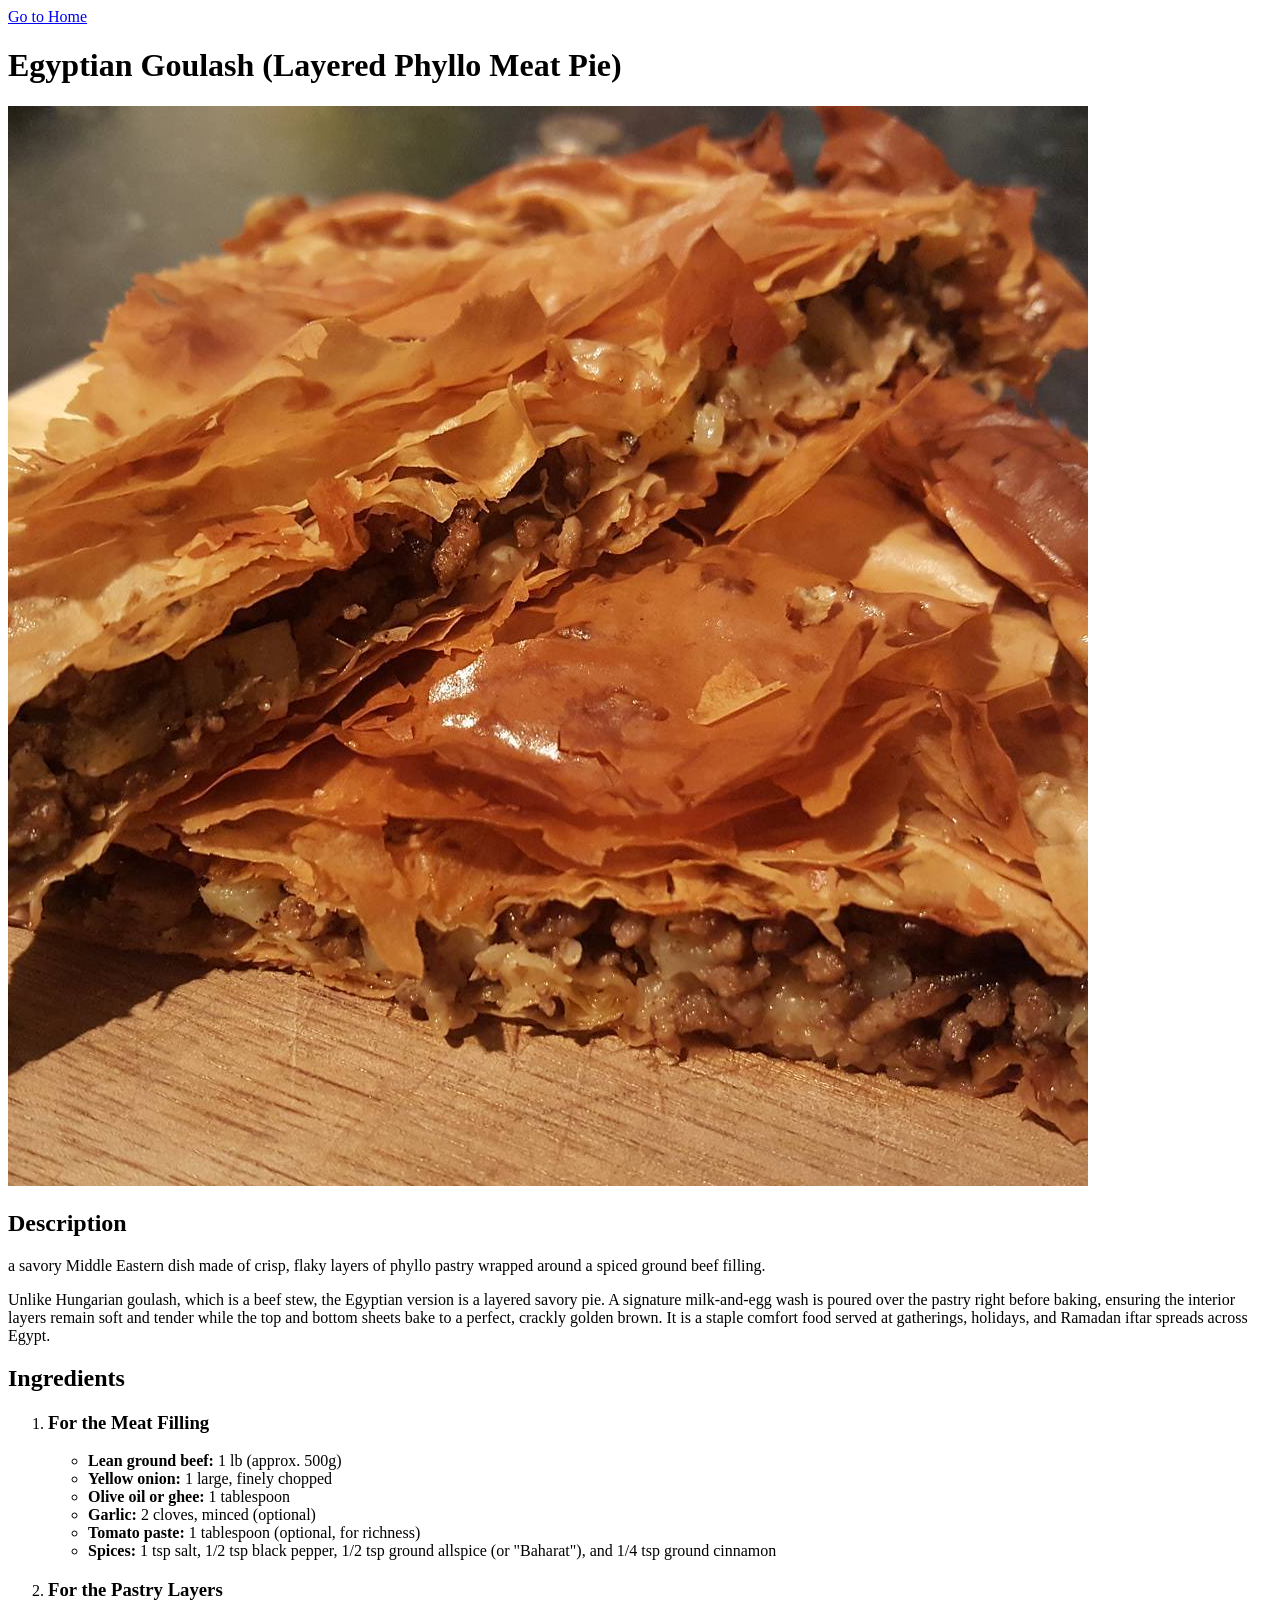
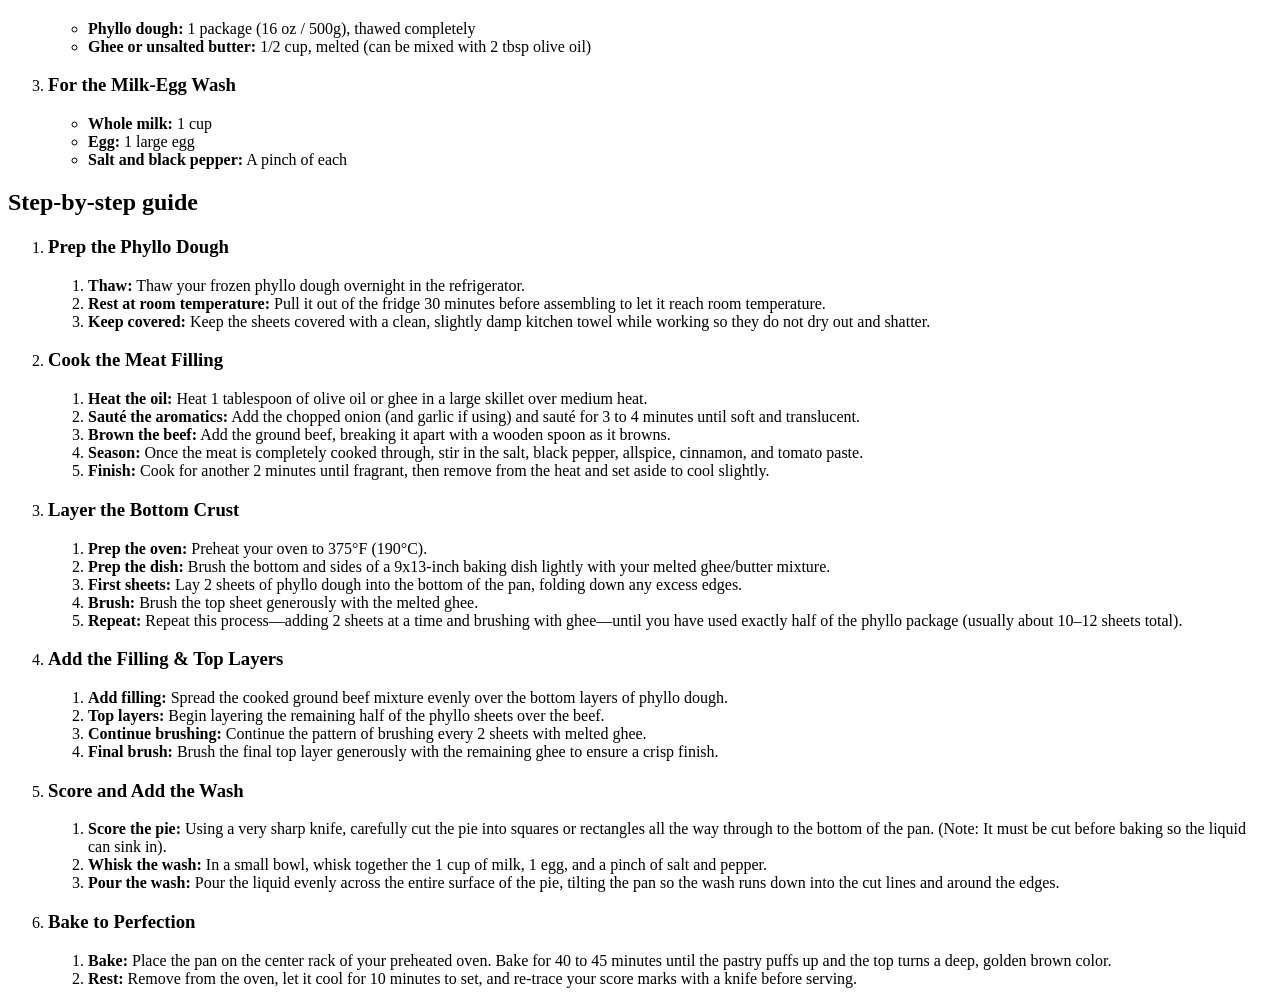
==== recipes/egyptian-goulash.html @ c8ed6add "Add two more recipe pages and Populate them with AI-generated content" ====
<!DOCTYPE html>
<html lang="en">
<head>
  <meta charset="UTF-8">
  <meta name="viewport" content="width=device-width, initial-scale=1.0">
  <title>Egyptian Goulash Recipe</title>
</head>
<body>
  <a href="../index.html">Go to Home</a>
  <h1>Egyptian Goulash (Layered Phyllo Meat Pie)</h1>
  <a title="Myalbanianfood, CC BY-SA 4.0 &lt;https://creativecommons.org/licenses/by-sa/4.0&gt;, via Wikimedia Commons" href="https://commons.wikimedia.org/wiki/File:Albanian_Meat_Pie_-_Mish_me_Byrek.jpg"><img width="1080" height="1080" alt="Albanian Meat Pie - Mish me Byrek" src="../albanian-meat-pie.jpg"></a>
  <div>
    <h2>Description</h2>
    <p>a savory Middle Eastern dish made of crisp, flaky layers of phyllo pastry wrapped around a spiced ground beef filling.</p>
    <p>Unlike Hungarian goulash, which is a beef stew, the Egyptian version is a layered savory pie. A signature milk-and-egg wash is poured over the pastry right before baking, ensuring the interior layers remain soft and tender while the top and bottom sheets bake to a perfect, crackly golden brown. It is a staple comfort food served at gatherings, holidays, and Ramadan iftar spreads across Egypt.</p>
  </div>
  <div>
    <h2>Ingredients</h2>
    <ol>
      <li>
        <h3>For the Meat Filling</h3>
        <ul>
          <li><strong>Lean ground beef:</strong> 1 lb (approx. 500g)</li>
          <li><strong>Yellow onion:</strong> 1 large, finely chopped</li>
          <li><strong>Olive oil or ghee:</strong> 1 tablespoon</li>
          <li><strong>Garlic:</strong> 2 cloves, minced (optional)</li>
          <li><strong>Tomato paste:</strong> 1 tablespoon (optional, for richness)</li>
          <li><strong>Spices:</strong> 1 tsp salt, 1/2 tsp black pepper, 1/2 tsp ground allspice (or "Baharat"), and 1/4 tsp ground cinnamon</li>
        </ul>
      </li>
      <li>
        <h3>For the Pastry Layers</h3>
        <ul>
          <li><strong>Phyllo dough:</strong> 1 package (16 oz / 500g), thawed completely</li>
          <li><strong>Ghee or unsalted butter:</strong> 1/2 cup, melted (can be mixed with 2 tbsp olive oil)</li>
        </ul>
      </li>
      <li>
        <h3>For the Milk-Egg Wash</h3>
        <ul>
          <li><strong>Whole milk:</strong> 1 cup</li>
          <li><strong>Egg:</strong> 1 large egg</li>
          <li><strong>Salt and black pepper:</strong> A pinch of each</li>
        </ul>
      </li>
    </ol>
  </div>
  <div>
    <h2>Step-by-step guide</h2>
    <ol>
      <li>
        <h3>Prep the Phyllo Dough</h3>
        <ol>
          <li><strong>Thaw:</strong> Thaw your frozen phyllo dough overnight in the refrigerator.</li>
          <li><strong>Rest at room temperature:</strong> Pull it out of the fridge 30 minutes before assembling to let it reach room temperature.</li>
          <li><strong>Keep covered:</strong> Keep the sheets covered with a clean, slightly damp kitchen towel while working so they do not dry out and shatter.</li>
        </ol>
      </li>
      <li>
        <h3>Cook the Meat Filling</h3>
        <ol>
          <li><strong>Heat the oil:</strong> Heat 1 tablespoon of olive oil or ghee in a large skillet over medium heat.</li>
          <li><strong>Sauté the aromatics:</strong> Add the chopped onion (and garlic if using) and sauté for 3 to 4 minutes until soft and translucent.</li>
          <li><strong>Brown the beef:</strong> Add the ground beef, breaking it apart with a wooden spoon as it browns.</li>
          <li><strong>Season:</strong> Once the meat is completely cooked through, stir in the salt, black pepper, allspice, cinnamon, and tomato paste.</li>
          <li><strong>Finish:</strong> Cook for another 2 minutes until fragrant, then remove from the heat and set aside to cool slightly.</li>
        </ol>
      </li>
      <li>
        <h3>Layer the Bottom Crust</h3>
        <ol>
          <li><strong>Prep the oven:</strong> Preheat your oven to 375°F (190°C).</li>
          <li><strong>Prep the dish:</strong> Brush the bottom and sides of a 9x13-inch baking dish lightly with your melted ghee/butter mixture.</li>
          <li><strong>First sheets:</strong> Lay 2 sheets of phyllo dough into the bottom of the pan, folding down any excess edges.</li>
          <li><strong>Brush:</strong> Brush the top sheet generously with the melted ghee.</li>
          <li><strong>Repeat:</strong> Repeat this process—adding 2 sheets at a time and brushing with ghee—until you have used exactly half of the phyllo package (usually about 10–12 sheets total).</li>
        </ol>
      </li>
      <li>
        <h3>Add the Filling & Top Layers</h3>
        <ol>
          <li><strong>Add filling:</strong> Spread the cooked ground beef mixture evenly over the bottom layers of phyllo dough.</li>
          <li><strong>Top layers:</strong> Begin layering the remaining half of the phyllo sheets over the beef.</li>
          <li><strong>Continue brushing:</strong> Continue the pattern of brushing every 2 sheets with melted ghee.</li>
          <li><strong>Final brush:</strong> Brush the final top layer generously with the remaining ghee to ensure a crisp finish.</li>
        </ol>
      </li>
      <li>
        <h3>Score and Add the Wash</h3>
        <ol>
          <li><strong>Score the pie:</strong> Using a very sharp knife, carefully cut the pie into squares or rectangles all the way through to the bottom of the pan. (Note: It must be cut before baking so the liquid can sink in).</li>
          <li><strong>Whisk the wash:</strong> In a small bowl, whisk together the 1 cup of milk, 1 egg, and a pinch of salt and pepper.</li>
          <li><strong>Pour the wash:</strong> Pour the liquid evenly across the entire surface of the pie, tilting the pan so the wash runs down into the cut lines and around the edges.</li>
        </ol>
      </li>
      <li>
        <h3>Bake to Perfection</h3>
        <ol>
          <li><strong>Bake:</strong> Place the pan on the center rack of your preheated oven. Bake for 40 to 45 minutes until the pastry puffs up and the top turns a deep, golden brown color.</li>
          <li><strong>Rest:</strong> Remove from the oven, let it cool for 10 minutes to set, and re-trace your score marks with a knife before serving.</li>
        </ol>
      </li>
    </ol>
  </div>
</body>
</html>
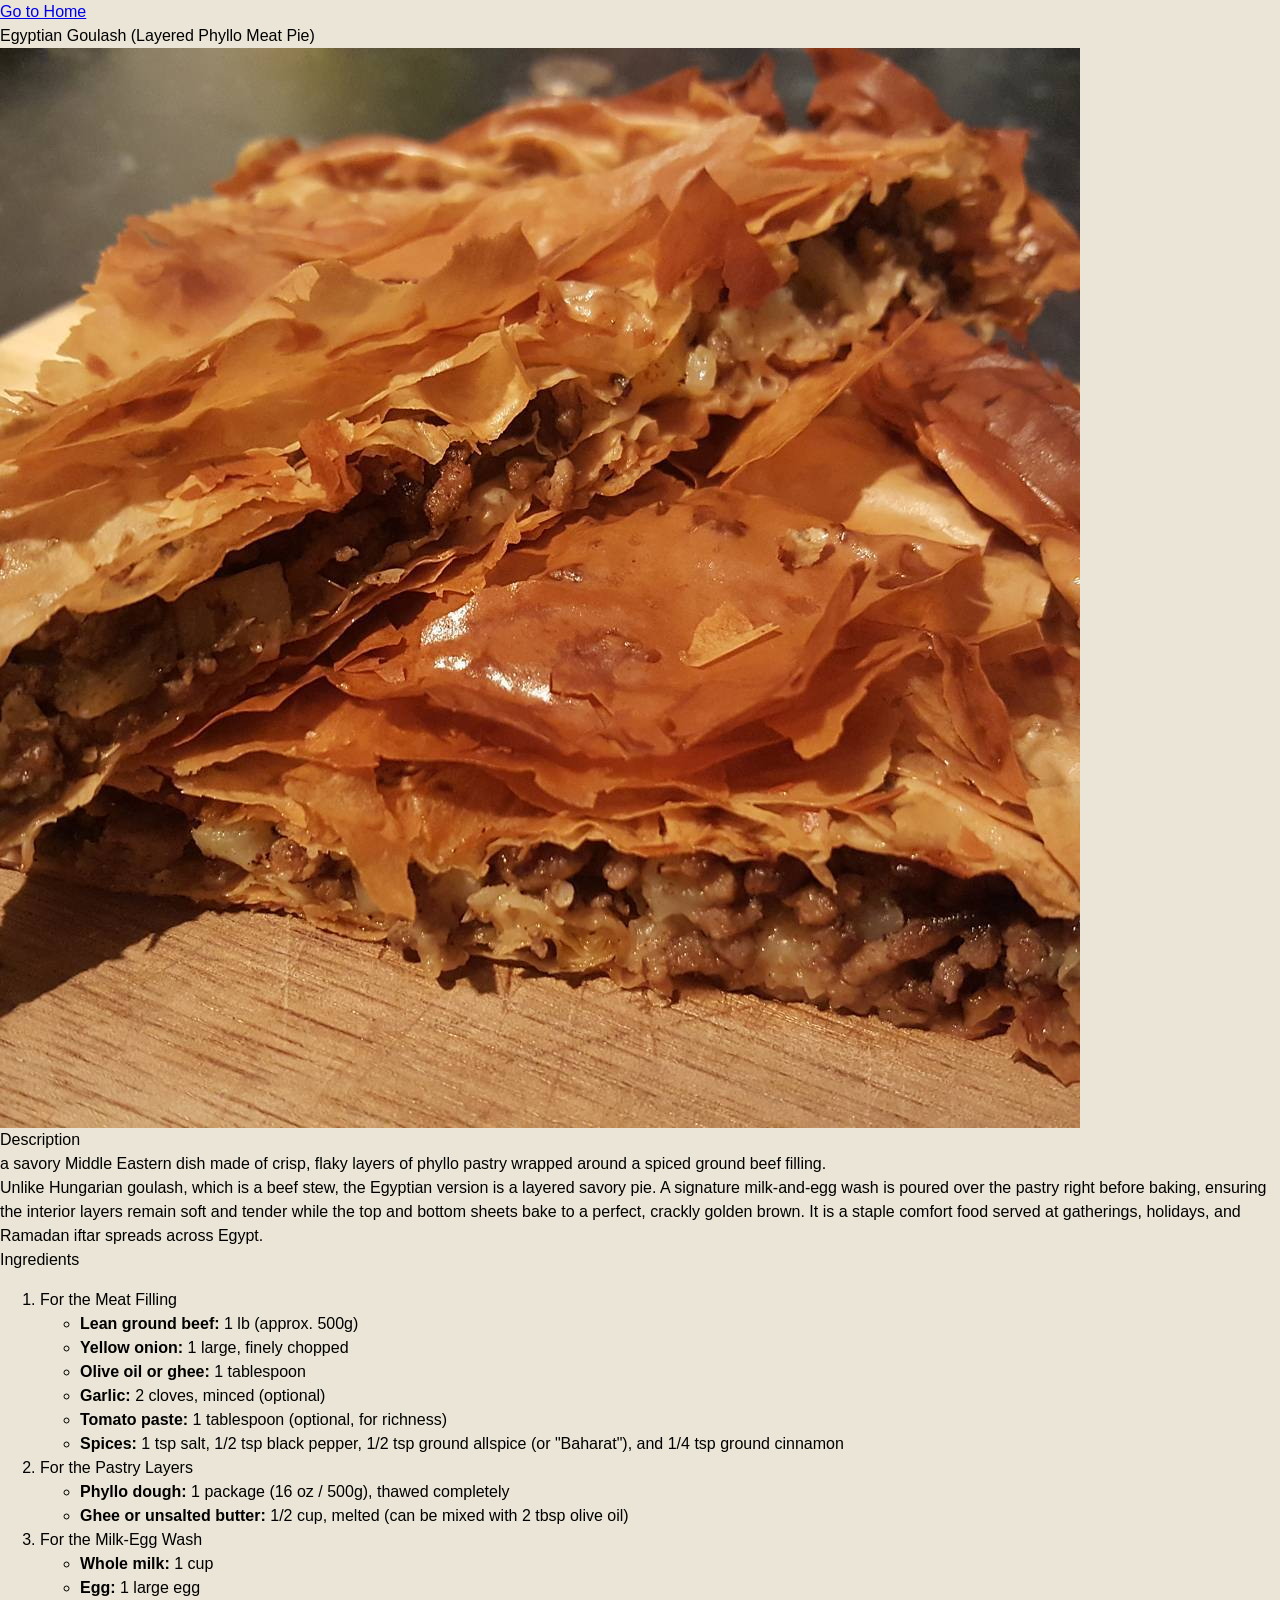
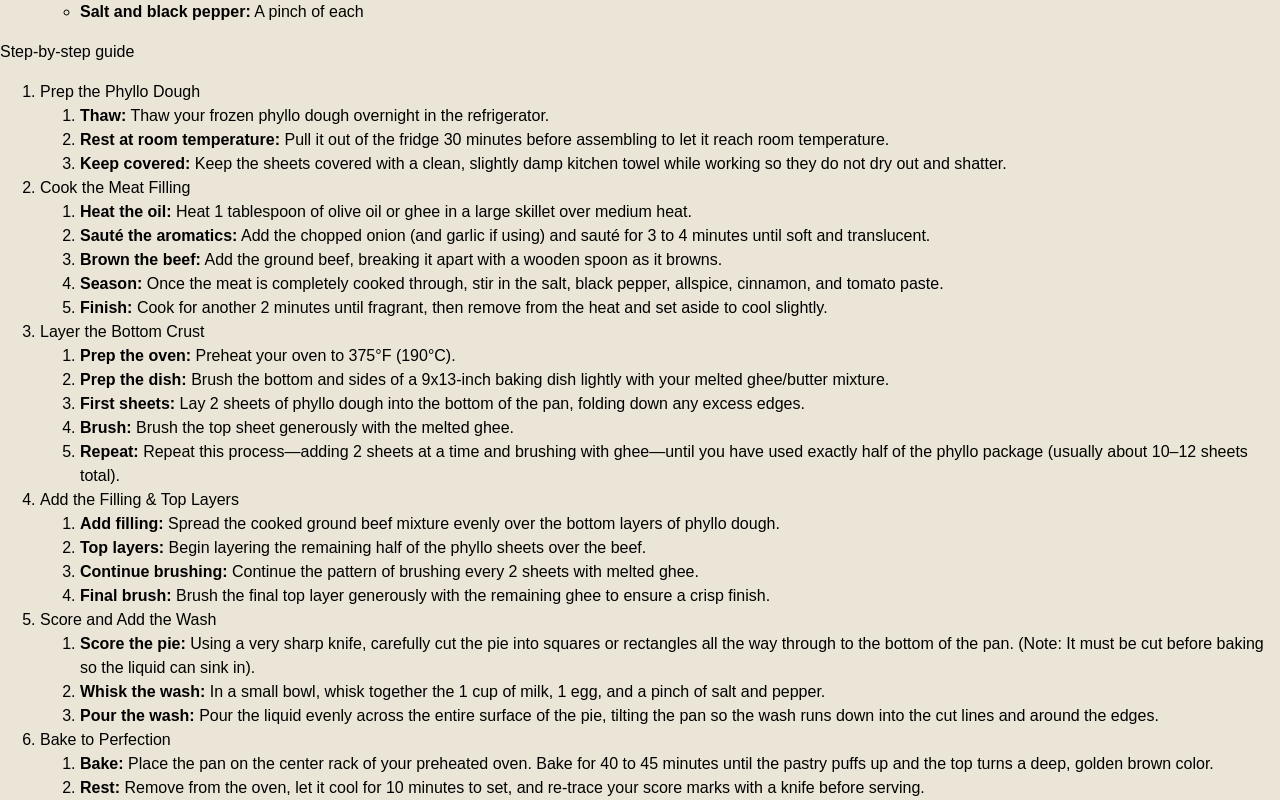
==== commit 0bf3f2c4: "Add styles to home page" ====
--- a/recipes/egyptian-goulash.html
+++ b/recipes/egyptian-goulash.html
@@ -4,6 +4,9 @@
   <meta charset="UTF-8">
   <meta name="viewport" content="width=device-width, initial-scale=1.0">
   <title>Egyptian Goulash Recipe</title>
+  <link rel="stylesheet" href="../styles/reset.css">
+  <link rel="stylesheet" href="../styles/global.css">
+  <link rel="stylesheet" href="../styles/recipe.css">
 </head>
 <body>
   <a href="../index.html">Go to Home</a>
--- a/styles/global.css
+++ b/styles/global.css
@@ -0,0 +1,45 @@
+/* Base */
+html {
+  font-size: 16px;
+  line-height: 1.6;
+  box-sizing: border-box;
+}
+
+body {
+  font-family: Arial, Helvetica, sans-serif;
+
+  background-color: hsl(43, 33%, 88%);
+}
+/* Typography */
+h1, h2, h3, h4, h5, h6 {
+  font-size: inherit;
+  font-weight: inherit;
+}
+
+.text-hero {
+  font-size: clamp(2.5rem, 5vw, 4rem);
+  font-weight: 800;
+  line-height: 1.1;
+}
+
+.text-title {
+  font-size: 2rem;
+  font-weight: 700;
+  line-height: 1.2;
+}
+
+.text-subtitle {
+  font-size: 1.5rem;
+  font-weight: 600;
+}
+
+.text-body {
+  font-size: 1rem;
+  line-height: 1.6;
+}
+
+/* Utilities */
+.container {
+  max-width: 1200px;
+  margin-inline: auto;
+}
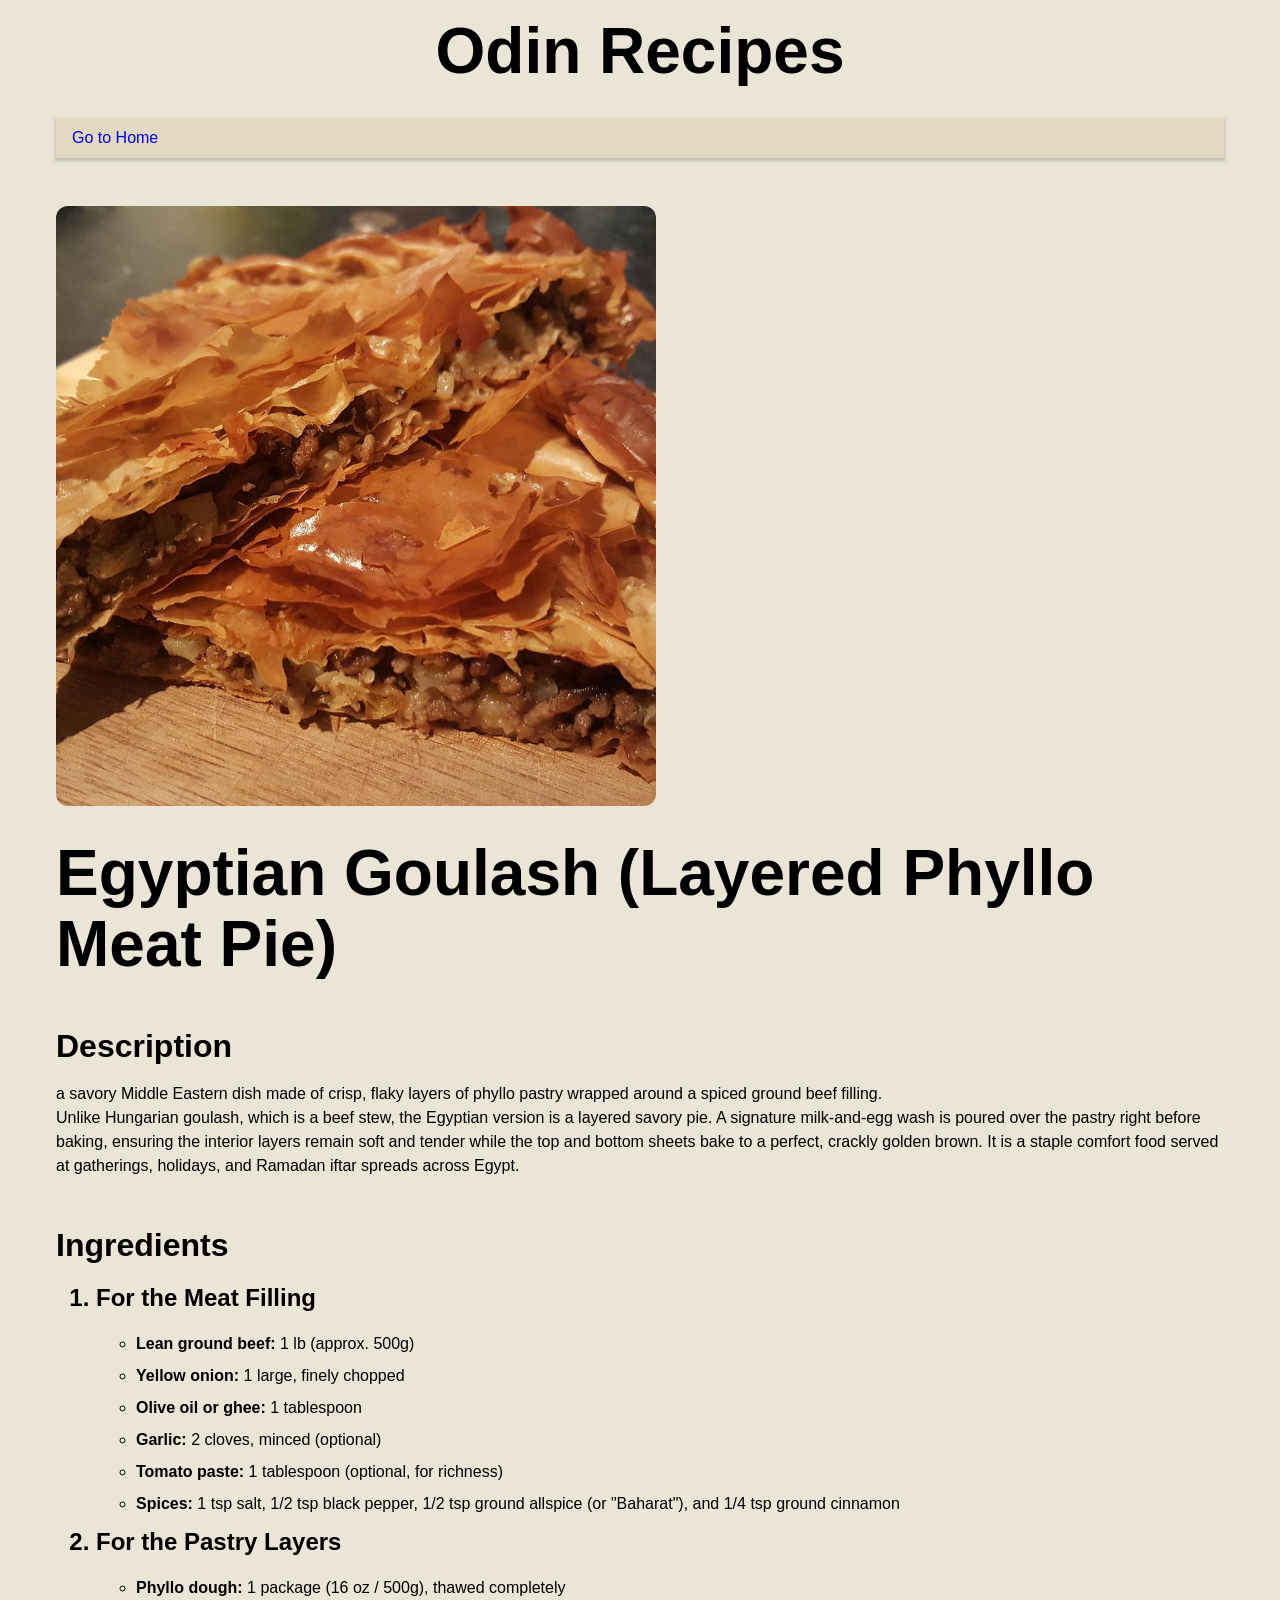
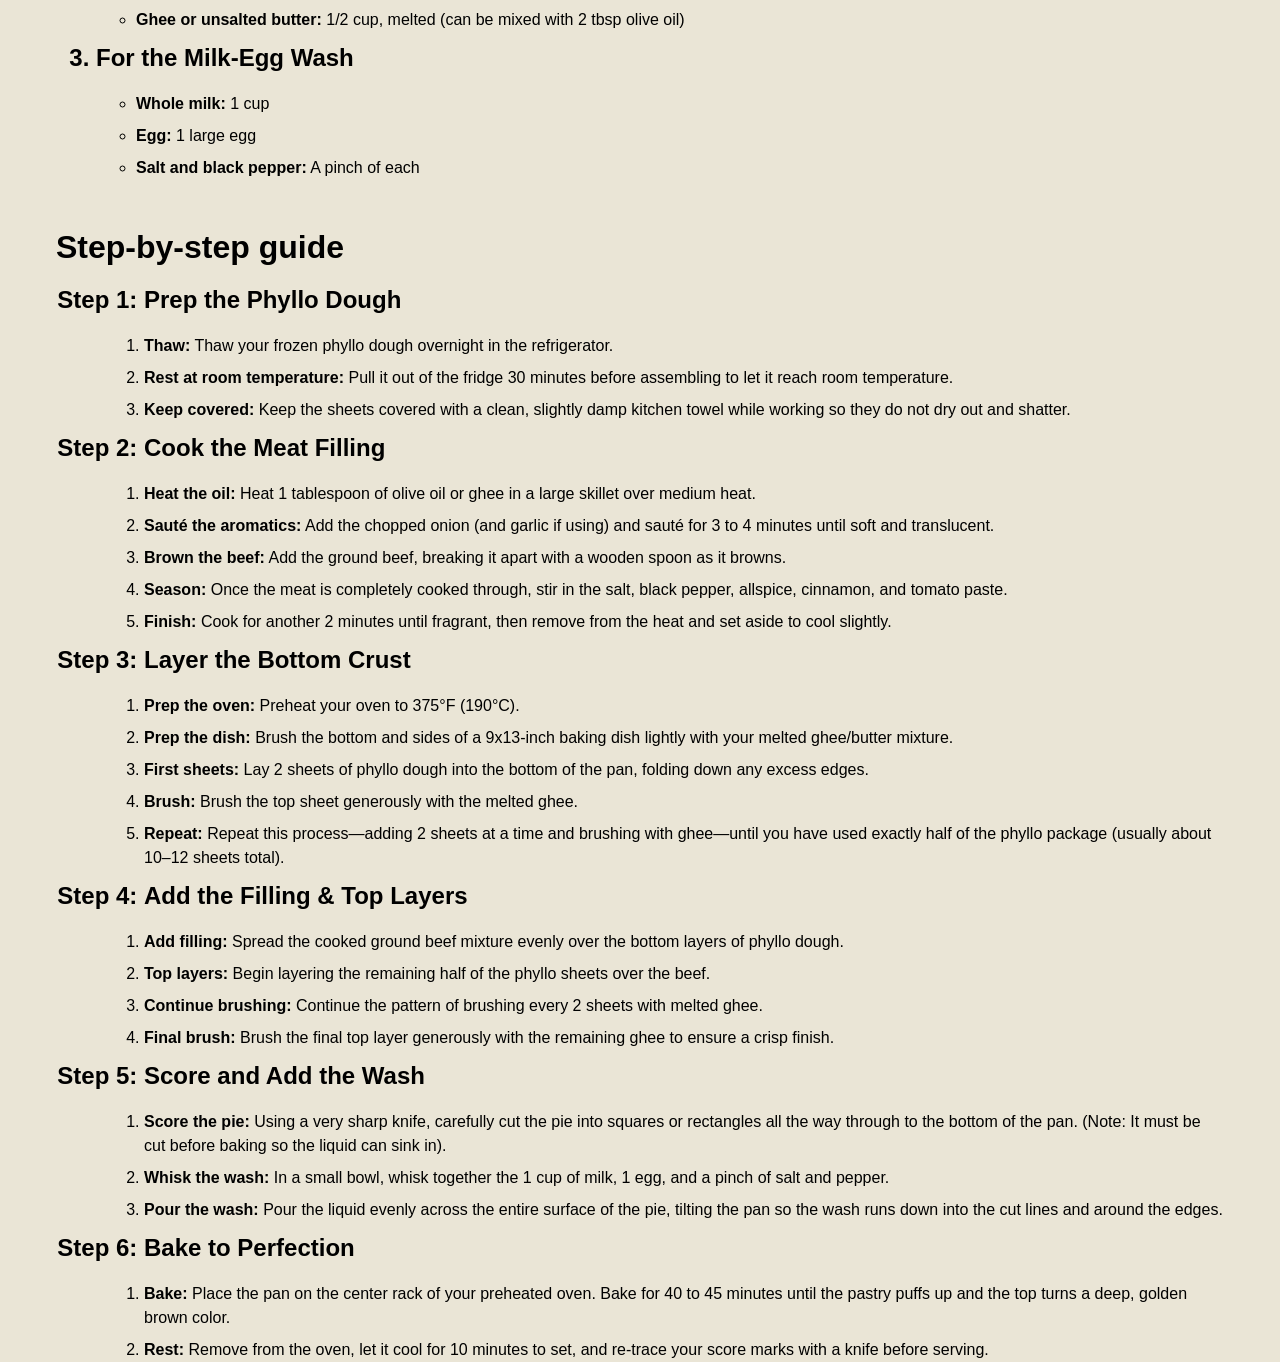
==== commit bdd6be9a: "Add styles to recipe pages" ====
--- a/recipes/egyptian-goulash.html
+++ b/recipes/egyptian-goulash.html
@@ -1,109 +1,244 @@
-<!DOCTYPE html>
+<!doctype html>
 <html lang="en">
-<head>
-  <meta charset="UTF-8">
-  <meta name="viewport" content="width=device-width, initial-scale=1.0">
-  <title>Egyptian Goulash Recipe</title>
-  <link rel="stylesheet" href="../styles/reset.css">
-  <link rel="stylesheet" href="../styles/global.css">
-  <link rel="stylesheet" href="../styles/recipe.css">
-</head>
-<body>
-  <a href="../index.html">Go to Home</a>
-  <h1>Egyptian Goulash (Layered Phyllo Meat Pie)</h1>
-  <a title="Myalbanianfood, CC BY-SA 4.0 &lt;https://creativecommons.org/licenses/by-sa/4.0&gt;, via Wikimedia Commons" href="https://commons.wikimedia.org/wiki/File:Albanian_Meat_Pie_-_Mish_me_Byrek.jpg"><img width="1080" height="1080" alt="Albanian Meat Pie - Mish me Byrek" src="../albanian-meat-pie.jpg"></a>
-  <div>
-    <h2>Description</h2>
-    <p>a savory Middle Eastern dish made of crisp, flaky layers of phyllo pastry wrapped around a spiced ground beef filling.</p>
-    <p>Unlike Hungarian goulash, which is a beef stew, the Egyptian version is a layered savory pie. A signature milk-and-egg wash is poured over the pastry right before baking, ensuring the interior layers remain soft and tender while the top and bottom sheets bake to a perfect, crackly golden brown. It is a staple comfort food served at gatherings, holidays, and Ramadan iftar spreads across Egypt.</p>
-  </div>
-  <div>
-    <h2>Ingredients</h2>
-    <ol>
-      <li>
-        <h3>For the Meat Filling</h3>
-        <ul>
-          <li><strong>Lean ground beef:</strong> 1 lb (approx. 500g)</li>
-          <li><strong>Yellow onion:</strong> 1 large, finely chopped</li>
-          <li><strong>Olive oil or ghee:</strong> 1 tablespoon</li>
-          <li><strong>Garlic:</strong> 2 cloves, minced (optional)</li>
-          <li><strong>Tomato paste:</strong> 1 tablespoon (optional, for richness)</li>
-          <li><strong>Spices:</strong> 1 tsp salt, 1/2 tsp black pepper, 1/2 tsp ground allspice (or "Baharat"), and 1/4 tsp ground cinnamon</li>
-        </ul>
-      </li>
-      <li>
-        <h3>For the Pastry Layers</h3>
-        <ul>
-          <li><strong>Phyllo dough:</strong> 1 package (16 oz / 500g), thawed completely</li>
-          <li><strong>Ghee or unsalted butter:</strong> 1/2 cup, melted (can be mixed with 2 tbsp olive oil)</li>
-        </ul>
-      </li>
-      <li>
-        <h3>For the Milk-Egg Wash</h3>
-        <ul>
-          <li><strong>Whole milk:</strong> 1 cup</li>
-          <li><strong>Egg:</strong> 1 large egg</li>
-          <li><strong>Salt and black pepper:</strong> A pinch of each</li>
-        </ul>
-      </li>
-    </ol>
-  </div>
-  <div>
-    <h2>Step-by-step guide</h2>
-    <ol>
-      <li>
-        <h3>Prep the Phyllo Dough</h3>
-        <ol>
-          <li><strong>Thaw:</strong> Thaw your frozen phyllo dough overnight in the refrigerator.</li>
-          <li><strong>Rest at room temperature:</strong> Pull it out of the fridge 30 minutes before assembling to let it reach room temperature.</li>
-          <li><strong>Keep covered:</strong> Keep the sheets covered with a clean, slightly damp kitchen towel while working so they do not dry out and shatter.</li>
-        </ol>
-      </li>
-      <li>
-        <h3>Cook the Meat Filling</h3>
-        <ol>
-          <li><strong>Heat the oil:</strong> Heat 1 tablespoon of olive oil or ghee in a large skillet over medium heat.</li>
-          <li><strong>Sauté the aromatics:</strong> Add the chopped onion (and garlic if using) and sauté for 3 to 4 minutes until soft and translucent.</li>
-          <li><strong>Brown the beef:</strong> Add the ground beef, breaking it apart with a wooden spoon as it browns.</li>
-          <li><strong>Season:</strong> Once the meat is completely cooked through, stir in the salt, black pepper, allspice, cinnamon, and tomato paste.</li>
-          <li><strong>Finish:</strong> Cook for another 2 minutes until fragrant, then remove from the heat and set aside to cool slightly.</li>
-        </ol>
-      </li>
-      <li>
-        <h3>Layer the Bottom Crust</h3>
-        <ol>
-          <li><strong>Prep the oven:</strong> Preheat your oven to 375°F (190°C).</li>
-          <li><strong>Prep the dish:</strong> Brush the bottom and sides of a 9x13-inch baking dish lightly with your melted ghee/butter mixture.</li>
-          <li><strong>First sheets:</strong> Lay 2 sheets of phyllo dough into the bottom of the pan, folding down any excess edges.</li>
-          <li><strong>Brush:</strong> Brush the top sheet generously with the melted ghee.</li>
-          <li><strong>Repeat:</strong> Repeat this process—adding 2 sheets at a time and brushing with ghee—until you have used exactly half of the phyllo package (usually about 10–12 sheets total).</li>
-        </ol>
-      </li>
-      <li>
-        <h3>Add the Filling & Top Layers</h3>
-        <ol>
-          <li><strong>Add filling:</strong> Spread the cooked ground beef mixture evenly over the bottom layers of phyllo dough.</li>
-          <li><strong>Top layers:</strong> Begin layering the remaining half of the phyllo sheets over the beef.</li>
-          <li><strong>Continue brushing:</strong> Continue the pattern of brushing every 2 sheets with melted ghee.</li>
-          <li><strong>Final brush:</strong> Brush the final top layer generously with the remaining ghee to ensure a crisp finish.</li>
-        </ol>
-      </li>
-      <li>
-        <h3>Score and Add the Wash</h3>
-        <ol>
-          <li><strong>Score the pie:</strong> Using a very sharp knife, carefully cut the pie into squares or rectangles all the way through to the bottom of the pan. (Note: It must be cut before baking so the liquid can sink in).</li>
-          <li><strong>Whisk the wash:</strong> In a small bowl, whisk together the 1 cup of milk, 1 egg, and a pinch of salt and pepper.</li>
-          <li><strong>Pour the wash:</strong> Pour the liquid evenly across the entire surface of the pie, tilting the pan so the wash runs down into the cut lines and around the edges.</li>
-        </ol>
-      </li>
-      <li>
-        <h3>Bake to Perfection</h3>
-        <ol>
-          <li><strong>Bake:</strong> Place the pan on the center rack of your preheated oven. Bake for 40 to 45 minutes until the pastry puffs up and the top turns a deep, golden brown color.</li>
-          <li><strong>Rest:</strong> Remove from the oven, let it cool for 10 minutes to set, and re-trace your score marks with a knife before serving.</li>
-        </ol>
-      </li>
-    </ol>
-  </div>
-</body>
+  <head>
+    <meta charset="UTF-8" />
+    <meta name="viewport" content="width=device-width, initial-scale=1.0" />
+    <title>Egyptian Goulash Recipe</title>
+    <link rel="stylesheet" href="../styles/reset.css" />
+    <link rel="stylesheet" href="../styles/global.css" />
+    <link rel="stylesheet" href="../styles/recipe.css" />
+  </head>
+  <body>
+    <header>
+      <div class="container">
+        <h1 class="text-hero">Odin Recipes</h1>
+        <nav class="navbar">
+          <ul>
+            <li class="navbar-item">
+              <a href="../index.html" class="link-to-home">Go to Home</a>
+            </li>
+          </ul>
+        </nav>
+      </div>
+    </header>
+    <main>
+      <section class="hero">
+        <div class="container">
+          <div class="image-container">
+            <a
+            title="Myalbanianfood, CC BY-SA 4.0 &lt;https://creativecommons.org/licenses/by-sa/4.0&gt;, via Wikimedia Commons"
+            href="https://commons.wikimedia.org/wiki/File:Albanian_Meat_Pie_-_Mish_me_Byrek.jpg"
+            ><img
+              width="1080"
+              height="1080"
+              alt="Albanian Meat Pie - Mish me Byrek"
+              src="../albanian-meat-pie.jpg"
+          /></a>
+          </div>
+          <h1 class="text-hero">Egyptian Goulash (Layered Phyllo Meat Pie)</h1>
+        </div>
+      </section>
+      <section class="description">
+        <div class="container">
+          <h2 class="text-title">Description</h2>
+          <p>
+            a savory Middle Eastern dish made of crisp, flaky layers of phyllo
+            pastry wrapped around a spiced ground beef filling.
+          </p>
+          <p>
+            Unlike Hungarian goulash, which is a beef stew, the Egyptian version
+            is a layered savory pie. A signature milk-and-egg wash is poured
+            over the pastry right before baking, ensuring the interior layers
+            remain soft and tender while the top and bottom sheets bake to a
+            perfect, crackly golden brown. It is a staple comfort food served at
+            gatherings, holidays, and Ramadan iftar spreads across Egypt.
+          </p>
+        </div>
+      </section>
+      <section class="ingredients">
+        <div class="container">
+          <h2 class="text-title">Ingredients</h2>
+          <ol>
+            <li>
+              <h3 class="text-subtitle">For the Meat Filling</h3>
+              <ul>
+                <li><strong>Lean ground beef:</strong> 1 lb (approx. 500g)</li>
+                <li><strong>Yellow onion:</strong> 1 large, finely chopped</li>
+                <li><strong>Olive oil or ghee:</strong> 1 tablespoon</li>
+                <li><strong>Garlic:</strong> 2 cloves, minced (optional)</li>
+                <li>
+                  <strong>Tomato paste:</strong> 1 tablespoon (optional, for
+                  richness)
+                </li>
+                <li>
+                  <strong>Spices:</strong> 1 tsp salt, 1/2 tsp black pepper, 1/2
+                  tsp ground allspice (or "Baharat"), and 1/4 tsp ground
+                  cinnamon
+                </li>
+              </ul>
+            </li>
+            <li>
+              <h3 class="text-subtitle">For the Pastry Layers</h3>
+              <ul>
+                <li>
+                  <strong>Phyllo dough:</strong> 1 package (16 oz / 500g),
+                  thawed completely
+                </li>
+                <li>
+                  <strong>Ghee or unsalted butter:</strong> 1/2 cup, melted (can
+                  be mixed with 2 tbsp olive oil)
+                </li>
+              </ul>
+            </li>
+            <li>
+              <h3 class="text-subtitle">For the Milk-Egg Wash</h3>
+              <ul>
+                <li><strong>Whole milk:</strong> 1 cup</li>
+                <li><strong>Egg:</strong> 1 large egg</li>
+                <li><strong>Salt and black pepper:</strong> A pinch of each</li>
+              </ul>
+            </li>
+          </ol>
+        </div>
+      </section>
+      <section class="guide">
+        <div class="container">
+          <h2 class="text-title">Step-by-step guide</h2>
+          <ol>
+            <li>
+              <h3 class="text-subtitle">Prep the Phyllo Dough</h3>
+              <ol>
+                <li>
+                  <strong>Thaw:</strong> Thaw your frozen phyllo dough overnight
+                  in the refrigerator.
+                </li>
+                <li>
+                  <strong>Rest at room temperature:</strong> Pull it out of the
+                  fridge 30 minutes before assembling to let it reach room
+                  temperature.
+                </li>
+                <li>
+                  <strong>Keep covered:</strong> Keep the sheets covered with a
+                  clean, slightly damp kitchen towel while working so they do
+                  not dry out and shatter.
+                </li>
+              </ol>
+            </li>
+            <li>
+              <h3 class="text-subtitle">Cook the Meat Filling</h3>
+              <ol>
+                <li>
+                  <strong>Heat the oil:</strong> Heat 1 tablespoon of olive oil
+                  or ghee in a large skillet over medium heat.
+                </li>
+                <li>
+                  <strong>Sauté the aromatics:</strong> Add the chopped onion
+                  (and garlic if using) and sauté for 3 to 4 minutes until soft
+                  and translucent.
+                </li>
+                <li>
+                  <strong>Brown the beef:</strong> Add the ground beef, breaking
+                  it apart with a wooden spoon as it browns.
+                </li>
+                <li>
+                  <strong>Season:</strong> Once the meat is completely cooked
+                  through, stir in the salt, black pepper, allspice, cinnamon,
+                  and tomato paste.
+                </li>
+                <li>
+                  <strong>Finish:</strong> Cook for another 2 minutes until
+                  fragrant, then remove from the heat and set aside to cool
+                  slightly.
+                </li>
+              </ol>
+            </li>
+            <li>
+              <h3 class="text-subtitle">Layer the Bottom Crust</h3>
+              <ol>
+                <li>
+                  <strong>Prep the oven:</strong> Preheat your oven to 375°F
+                  (190°C).
+                </li>
+                <li>
+                  <strong>Prep the dish:</strong> Brush the bottom and sides of
+                  a 9x13-inch baking dish lightly with your melted ghee/butter
+                  mixture.
+                </li>
+                <li>
+                  <strong>First sheets:</strong> Lay 2 sheets of phyllo dough
+                  into the bottom of the pan, folding down any excess edges.
+                </li>
+                <li>
+                  <strong>Brush:</strong> Brush the top sheet generously with
+                  the melted ghee.
+                </li>
+                <li>
+                  <strong>Repeat:</strong> Repeat this process—adding 2 sheets
+                  at a time and brushing with ghee—until you have used exactly
+                  half of the phyllo package (usually about 10–12 sheets total).
+                </li>
+              </ol>
+            </li>
+            <li>
+              <h3 class="text-subtitle">Add the Filling & Top Layers</h3>
+              <ol>
+                <li>
+                  <strong>Add filling:</strong> Spread the cooked ground beef
+                  mixture evenly over the bottom layers of phyllo dough.
+                </li>
+                <li>
+                  <strong>Top layers:</strong> Begin layering the remaining half
+                  of the phyllo sheets over the beef.
+                </li>
+                <li>
+                  <strong>Continue brushing:</strong> Continue the pattern of
+                  brushing every 2 sheets with melted ghee.
+                </li>
+                <li>
+                  <strong>Final brush:</strong> Brush the final top layer
+                  generously with the remaining ghee to ensure a crisp finish.
+                </li>
+              </ol>
+            </li>
+            <li>
+              <h3 class="text-subtitle">Score and Add the Wash</h3>
+              <ol>
+                <li>
+                  <strong>Score the pie:</strong> Using a very sharp knife,
+                  carefully cut the pie into squares or rectangles all the way
+                  through to the bottom of the pan. (Note: It must be cut before
+                  baking so the liquid can sink in).
+                </li>
+                <li>
+                  <strong>Whisk the wash:</strong> In a small bowl, whisk
+                  together the 1 cup of milk, 1 egg, and a pinch of salt and
+                  pepper.
+                </li>
+                <li>
+                  <strong>Pour the wash:</strong> Pour the liquid evenly across
+                  the entire surface of the pie, tilting the pan so the wash
+                  runs down into the cut lines and around the edges.
+                </li>
+              </ol>
+            </li>
+            <li>
+              <h3 class="text-subtitle">Bake to Perfection</h3>
+              <ol>
+                <li>
+                  <strong>Bake:</strong> Place the pan on the center rack of
+                  your preheated oven. Bake for 40 to 45 minutes until the
+                  pastry puffs up and the top turns a deep, golden brown color.
+                </li>
+                <li>
+                  <strong>Rest:</strong> Remove from the oven, let it cool for
+                  10 minutes to set, and re-trace your score marks with a knife
+                  before serving.
+                </li>
+              </ol>
+            </li>
+          </ol>
+        </div>
+      </section>
+    </main>
+  </body>
 </html>
--- a/styles/global.css
+++ b/styles/global.css
@@ -42,4 +42,80 @@
 .container {
   max-width: 1200px;
   margin-inline: auto;
+  padding-inline: 1rem;
+}
+
+/* Header */
+header h1 {
+  text-align: center;
+
+  padding-block: 1rem;
+}
+
+/* Navbar */
+.navbar {
+  background-color: hsl(42, 38%, 82%);
+  box-shadow: 0px 2px 3px 1px hsl(0deg 0% 0% / 17%);
+  margin-top: 1rem;
+}
+
+.navbar > ul {
+  padding-inline: 0;
+  margin: 0;
+
+  list-style: none;
+
+  > * + * {
+    margin-left: 1rem;
+  }
+}
+
+.navbar-item {
+  display: inline-block;
+  margin-top: 0;
+}
+
+.navbar-item > a {
+  display: block;
+  padding: 0.5rem 1rem;
+  
+  transition-property: background-color, color;
+  transition-duration: 150ms, 300ms;
+  transition-timing-function: ease-in-out;
+  
+  text-decoration: none;
+  
+  &:hover, &:visited, &:focus {
+    color: inherit;
+  }
+  
+  &:hover {
+    background-color: hsl(336, 79%, 47%);
+    color: #fff;
+  }
+}
+
+img {
+  max-width: 100%;
+  height: auto;
+}
+
+section + section {
+  margin-top: 3rem;
+}
+
+main {
+  margin-top: 3rem;
+}
+
+section h2 + * {
+  margin-top: 1rem;
+}
+
+section h3 + * {
+  margin-top: 1rem;
+}
+
+li + li {
+  margin-top: 0.5rem;
 }
--- a/styles/recipe.css
+++ b/styles/recipe.css
@@ -0,0 +1,31 @@
+.image-container {
+  width: 600px;
+  height: 600px;
+}
+.image-container > img, .image-container > a > img {
+  border-radius: 0.75rem;
+  width: 100%;
+  height: 100%;
+  object-fit: cover;
+}
+
+.hero > .container > h1 {
+  margin-top: 2rem;
+}
+
+section > .container > :is(ul, ol) > li::marker {
+  font-weight: bold;
+  font-size: 1.5rem;
+}
+
+.guide > .container > ol > li::marker {
+  content: "Step " counter(list-item) ": ";
+}
+
+.guide > .container > ol {
+  margin-left: 3rem;
+}
+
+.guide > .container > ol > li > ol {
+  padding: 0;
+}
